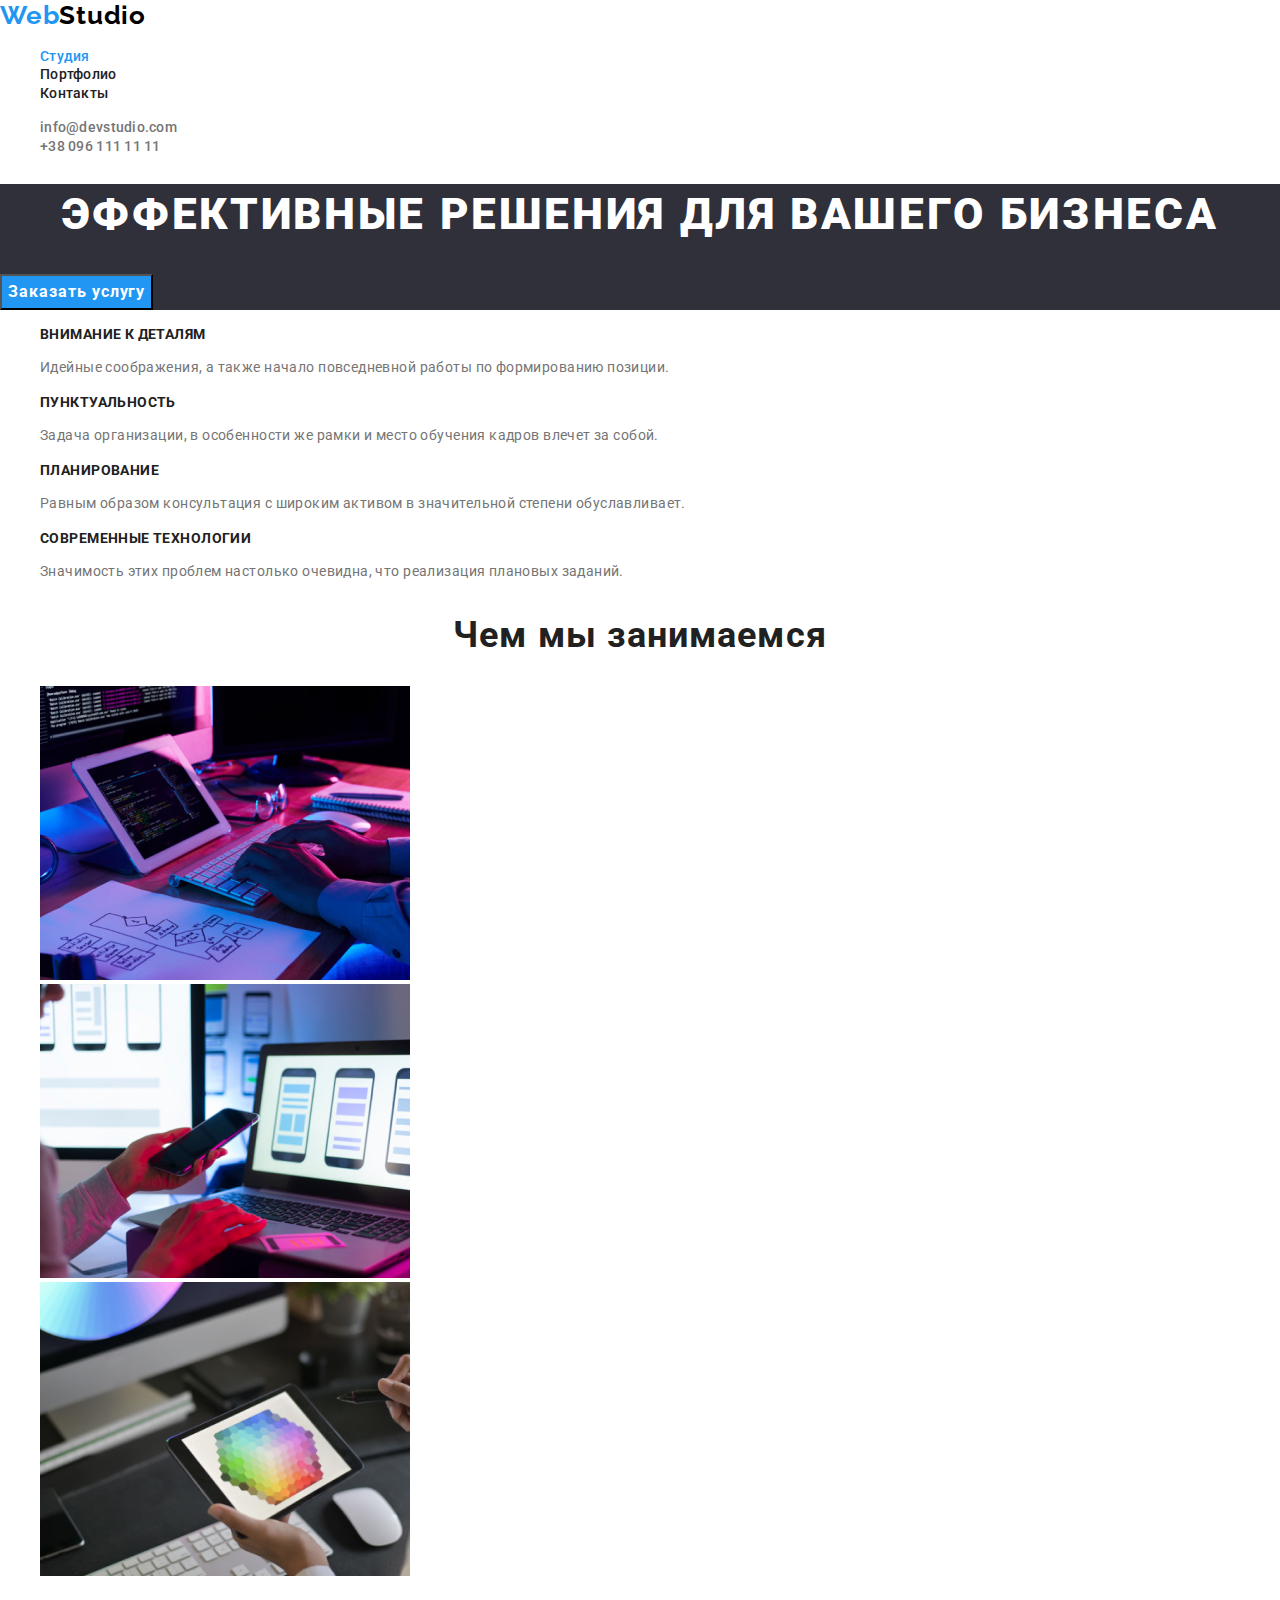
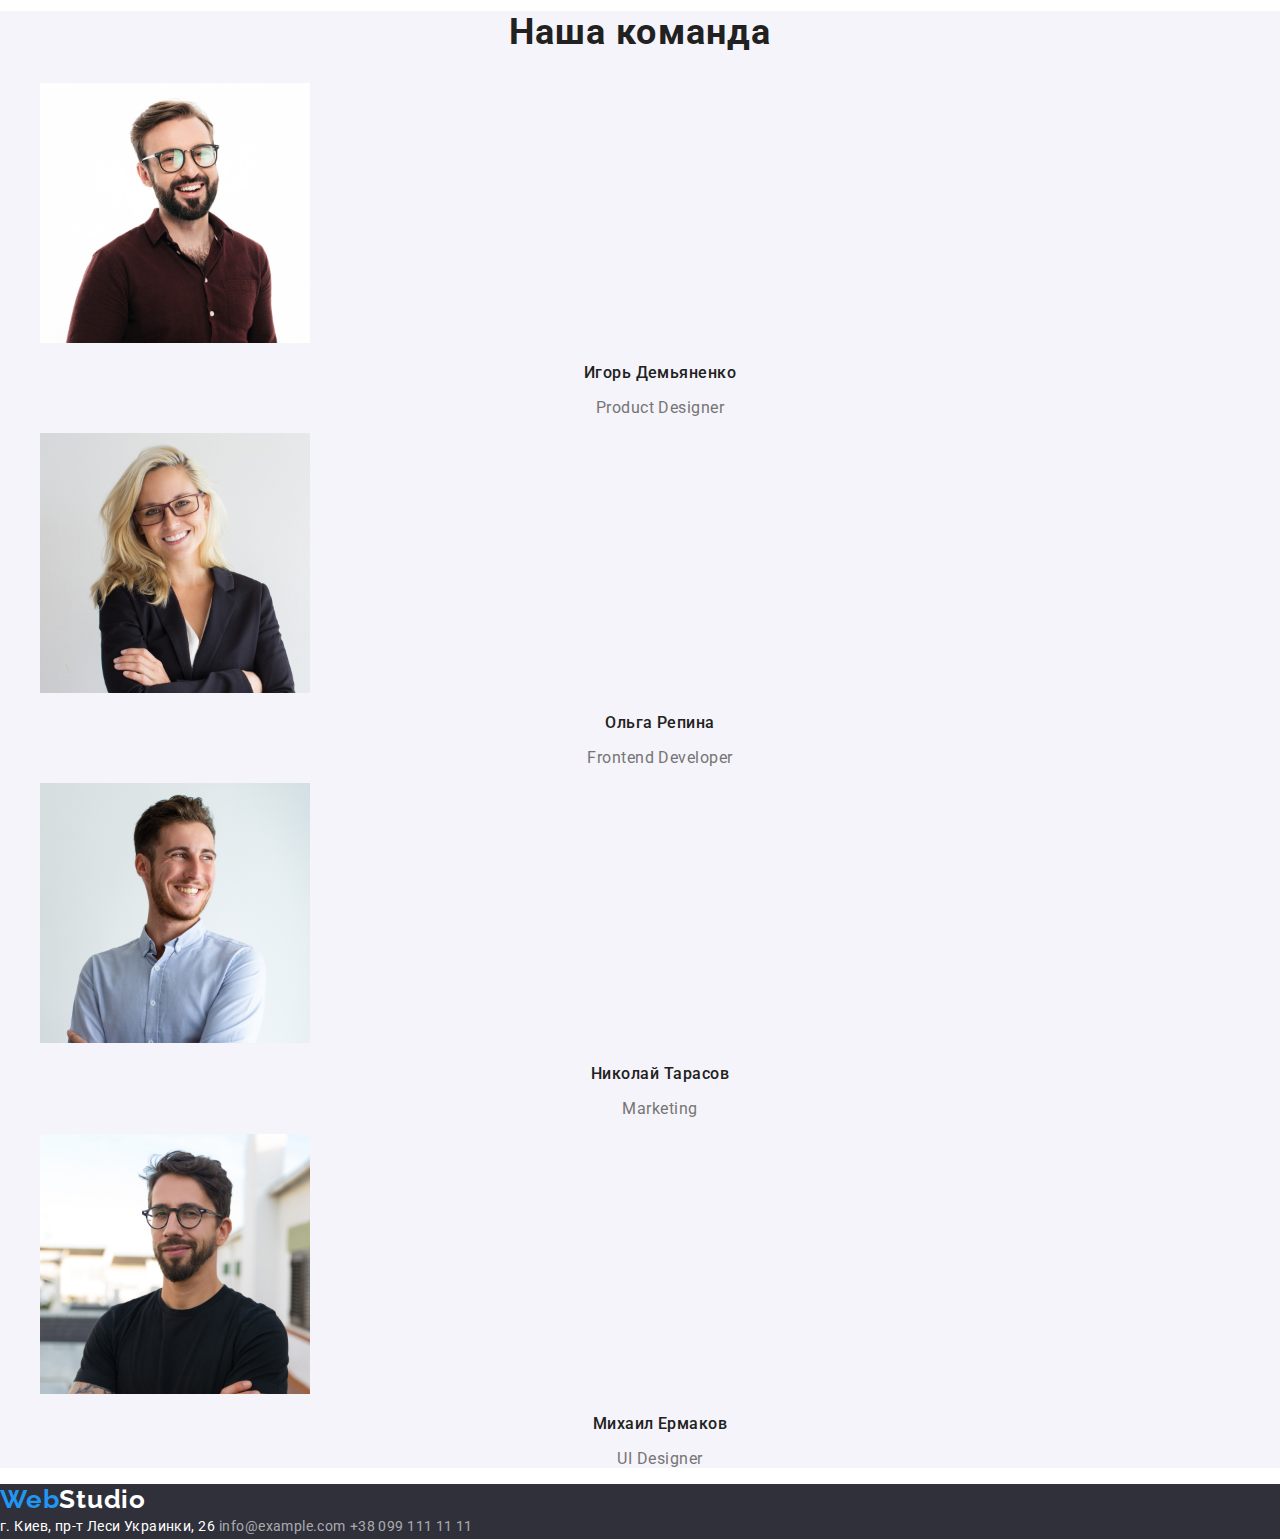
==== index.html @ 24c0840d "hw2 files copied" ====
<!DOCTYPE html>
<html lang="ru">
  <head>
    <meta charset="UTF-8" />
    <meta name="viewport" content="width=device-width, initial-scale=1.0" />
    <title lang="en">WebStudio</title>
    <link
      rel="stylesheet"
      href="https://cdnjs.cloudflare.com/ajax/libs/modern-normalize/1.0.0/modern-normalize.css"
    />
    <link
      href="https://fonts.googleapis.com/css2?family=Raleway:wght@700&family=Roboto:wght@400;500;700;900&display=swap"
      rel="stylesheet"
    />
    <link rel="stylesheet" href="./CSS/style.css" />
  </head>
  <body>
    <!-- HEADER -->
    <header class="header">
      <nav class="navigation">
        <a class="logo link" href="./index.html" aria-label="логотип вебстудии"
          ><span class="logo-color">Web</span>Studio
        </a>
        <ul class="navigation-list list">
          <li class="navigation-list-item">
            <a class="navigation-list-link link current" href="">Студия</a>
          </li>
          <li class="navigation-list-item">
            <a class="navigation-list-link link" href="./portfolio.html"
              >Портфолио</a
            >
          </li>
          <li class="navigation-list-item">
            <a class="navigation-list-link link" href="">Контакты</a>
          </li>
        </ul>
      </nav>
      <ul class="address list">
        <li class="addres-item">
          <a class="address-mail link" href="mailto:info@devstudio.com"
            >info@devstudio.com</a
          >
        </li>
        <li class="address-item">
          <a class="address-tel link" href="tel:+380961111111"
            >+38 096 111 11 11</a
          >
        </li>
      </ul>
    </header>

    <main>
      <!-- HERO -->
      <section class="hero">
        <h1 class="hero-title">Эффективные решения для вашего бизнеса</h1>
        <button class="modal-btn" type="button">Заказать услугу</button>
      </section>

      <!-- ADVANTAGES -->
      <section class="advantages">
        <h2 class="advantages-title" hidden>Преимущества вебстудии</h2>
        <ul class="advantages-list list">
          <li class="advantages-item">
            <h3 class="advantages-title">Внимание к деталям</h3>
            <p class="advantages-description">
              Идейные соображения, а также начало повседневной работы по
              формированию позиции.
            </p>
          </li>
          <li class="advantages-item">
            <h3 class="advantages-title">Пунктуальность</h3>
            <p class="advantages-description">
              Задача организации, в особенности же рамки и место обучения кадров
              влечет за собой.
            </p>
          </li>
          <li class="advantages-item">
            <h3 class="advantages-title">Планирование</h3>
            <p class="advantages-description">
              Равным образом консультация с широким активом в значительной
              степени обуславливает.
            </p>
          </li>
          <li class="advantages-item">
            <h3 class="advantages-title">Современные технологии</h3>
            <p class="advantages-description">
              Значимость этих проблем настолько очевидна, что реализация
              плановых заданий.
            </p>
          </li>
        </ul>
      </section>

      <!-- ABOUT US -->
      <section class="about">
        <h2 class="title">Чем мы занимаемся</h2>
        <ul class="about-list list">
          <li class="about-item">
            <img
              src="./images/about-us/about-us-1.jpg"
              alt="работник кодит за рабочим столом"
              width="370"
              height="294"
            />
          </li>
          <li class="about-item">
            <img
              src="./images/about-us/about-us-2.jpg"
              alt="работник занимается телефонной адаптацией на ноутбуке"
              width="370"
            />
          </li>
          <li class="about-item">
            <img
              src="./images/about-us/about-us-3.jpg"
              alt="работник выбирает цвет из палитры цветов на планшете"
              width="370"
              height="294"
            />
          </li>
        </ul>
      </section>

      <!-- OUR TEAM -->
      <section class="team">
        <h2 class="title">Наша команда</h2>
        <ul class="team-list list">
          <li class="team-item">
            <img
              src="./images/our-team/our-team-1.jpg"
              alt="молодой темноволосый мужчина с бородой, в очках, в темно-бардовой рубашке улыбается"
              width="270"
              height="260"
            />
            <h3 class="team-title">Игорь Демьяненко</h3>
            <p class="team-description" lang="en">Product Designer</p>
          </li>
          <li class="team-item">
            <img
              src="./images/our-team/our-team-2.jpg"
              alt="молодая светловолосая женщина в очках, в черном жакете улыбается"
              width="270"
              height="260"
            />
            <h3 class="team-title">Ольга Репина</h3>
            <p class="team-description" lang="en">Frontend Developer</p>
          </li>
          <li class="team-item">
            <img
              src="./images/our-team/our-team-3.jpg"
              alt="молодой темноволосый мужчина в светло-голубой рубашке улыбается"
              width="270"
              height="260"
            />
            <h3 class="team-title">Николай Тарасов</h3>
            <p class="team-description" lang="en">Marketing</p>
          </li>
          <li class="team-item">
            <img
              src="./images/our-team/our-team-4.jpg"
              alt="молодой темноволосый мужчина с бородой, в очках, в черном свитере улыбается"
              width="270"
              height="260"
            />
            <h3 class="team-title">Михаил Ермаков</h3>
            <p class="team-description" lang="en">UI Designer</p>
          </li>
        </ul>
      </section>
    </main>

    <!-- FOOTER -->
    <footer class="footer">
      <a class="logo link" href="./index.html" aria-label="логотип вебстудии"
        ><span class="logo-color">Web</span
        ><span class="logo-dark-theme">Studio</span></a
      >
      <address class="footer-address">
        <a
          class="footer-address-link link"
          href="https://goo.gl/maps/FvYc5XgNe3QYnKse6"
          target="_blank"
          >г. Киев, пр-т Леси Украинки, 26</a
        >
        <a class="footer-mail link" href="mailto:info@example.com"
          >info@example.com</a
        >
        <a class="footer-tel link" href="tel:+380991111111"
          >+38 099 111 11 11</a
        >
      </address>
    </footer>
  </body>
</html>
---- CSS/style.css ----
:root {
  --main-color: #757575;
  --accent-color: #2196f3;
  --secondary-color: #212121;
  --color-dark-theme: #ffffff;
  --main-font: "Roboto", sans-serif;
  --secondary-font: "Raleway", sans-serif;
  --background-color: #2f303a;
  --logo-color: #000000;
  --footer-color: rgba(255, 255, 255, 0.6);
  --team-background-color: #f5f4fa;
}

body {
  font-family: var(--main-font);
}

.list {
  list-style: none;
}

.link {
  text-decoration: none;
}

.address {
  font-style: normal;
}
/* index.html */

/* HEADER */
.logo {
  font-family: var(--secondary-font);
  font-weight: 700;
  font-size: 26px;
  line-height: 1.192;
  letter-spacing: 0.03em;
  color: var(--logo-color);
}

.logo-color {
  color: var(--accent-color);
}

.navigation-list-link {
  font-weight: 500;
  font-size: 14px;
  line-height: 1.143;
  letter-spacing: 0.02em;
  color: var(--secondary-color);
}

.navigation-list .current {
  color: var(--accent-color);
}

.address-mail,
.address-tel {
  font-weight: 500;
  font-size: 14px;
  line-height: 1.143;
  letter-spacing: 0.02em;
  color: var(--main-color);
}

.navigation-list-link:hover,
.navigation-list-link:focus {
  color: var(--accent-color);
}
.address-mail:hover,
.address-mail:focus {
  color: var(--accent-color);
}
.address-tel:hover,
.address-tel:focus {
  color: var(--accent-color);
}

/* HERO */
.hero {
  background: var(--background-color);
}

.hero-title {
  font-weight: 900;
  font-size: 44px;
  line-height: 1.364;
  text-align: center;
  letter-spacing: 0.06em;
  text-transform: uppercase;
  color: var(--color-dark-theme);
}

.modal-btn {
  font-style: normal;
  font-family: var(--main-font);
  font-weight: 700;
  font-size: 16px;
  line-height: 1.875;
  display: flex;
  align-items: center;
  text-align: center;
  letter-spacing: 0.06em;
  color: var(--color-dark-theme);
  background: var(--accent-color);
}

/* ADVANTAGES */
.advantages-title {
  font-weight: 700;
  font-size: 14px;
  line-height: 1.143;
  letter-spacing: 0.03em;
  text-transform: uppercase;
  color: var(--secondary-color);
}

.advantages-description {
  font-weight: 400;
  font-size: 14px;
  line-height: 1.714;
  letter-spacing: 0.03em;
  color: var(--main-color);
}

/* ABOUT US */

.title {
  font-weight: 700;
  font-size: 36px;
  line-height: 1.167;
  text-align: center;
  letter-spacing: 0.03em;
  color: var(--secondary-color);
}

/* OUR TEAM */
.team {
  background: var(--team-background-color);
}
.team-title {
  font-weight: 500;
  font-size: 16px;
  line-height: 1.188;
  text-align: center;
  letter-spacing: 0.03em;
  color: var(--secondary-color);
}

.team-description {
  font-weight: 400;
  font-size: 16px;
  line-height: 1.188;
  text-align: center;
  letter-spacing: 0.03em;
  color: var(--main-color);
}

/* FOOTER */
.footer {
  background: var(--background-color);
}

.logo-dark-theme {
  color: var(--color-dark-theme);
}

.footer-address-link {
  font-style: normal;
  font-weight: 400;
  font-size: 14px;
  line-height: 1.714;
  letter-spacing: 0.03em;
  color: var(--color-dark-theme);
}

.footer-mail,
.footer-tel {
  font-style: normal;
  font-weight: 400;
  font-size: 14px;
  line-height: 1.714;
  letter-spacing: 0.03em;
  color: var(--footer-color);
}

.footer-address-link:hover,
.footer-address-link:focus,
.footer-mail:hover,
.footer-mail:focus,
.footer-tel:hover,
.footer-tel:focus {
  color: var(--accent-color);
}
/* portfolio.html */

/* GALERY */
.galery-button {
  font-style: normal;
  font-weight: 500;
  font-size: 16px;
  line-height: 1.625;
  text-align: center;
  letter-spacing: 0.03em;
  color: var(--secondary-color);
}

.galery-button:hover,
.galery-button:focus {
  color: var(--color-dark-theme);
  background: var(--accent-color);
}

.picture-title {
  font-weight: 700;
  font-size: 18px;
  line-height: 2;
  letter-spacing: 0.06em;
  color: var(--secondary-color);
}

.picture-description {
  font-weight: 400;
  font-size: 16px;
  line-height: 1.875;
  letter-spacing: 0.03em;
  color: var(--main-color);
}
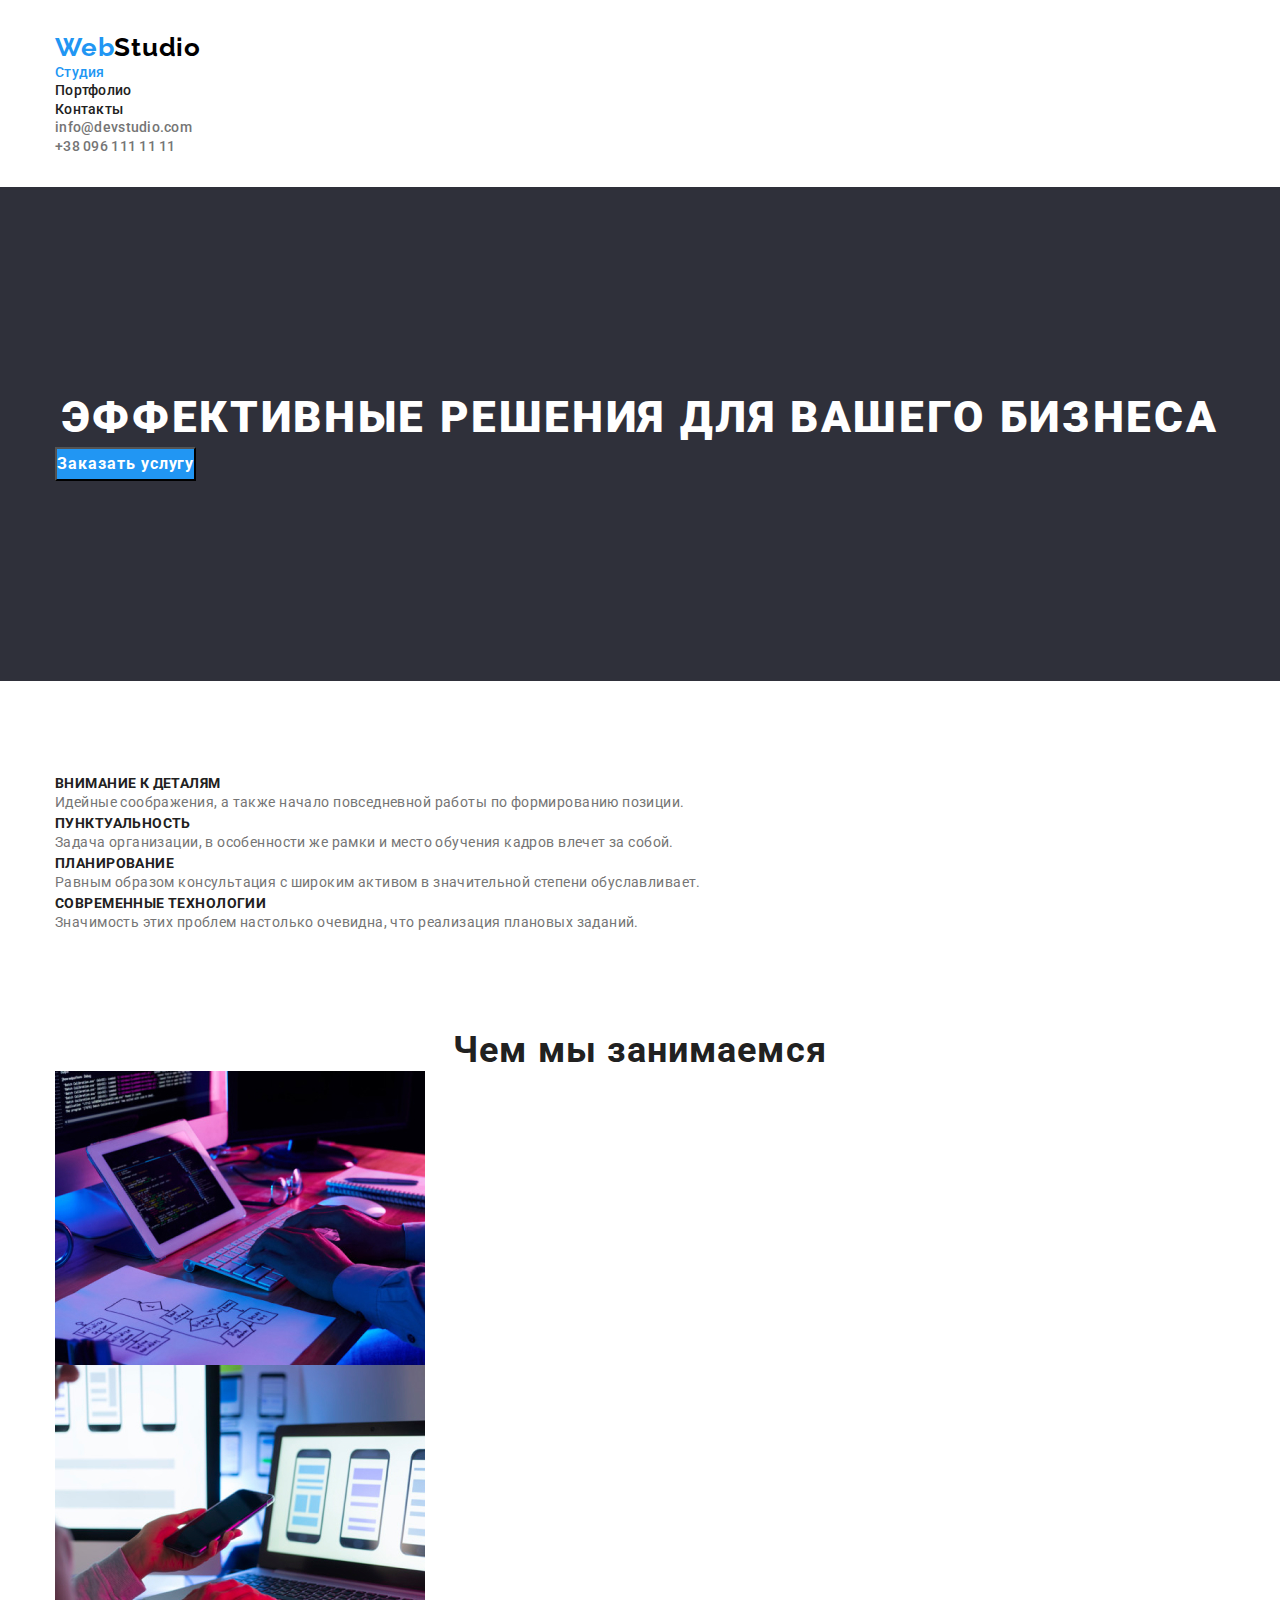
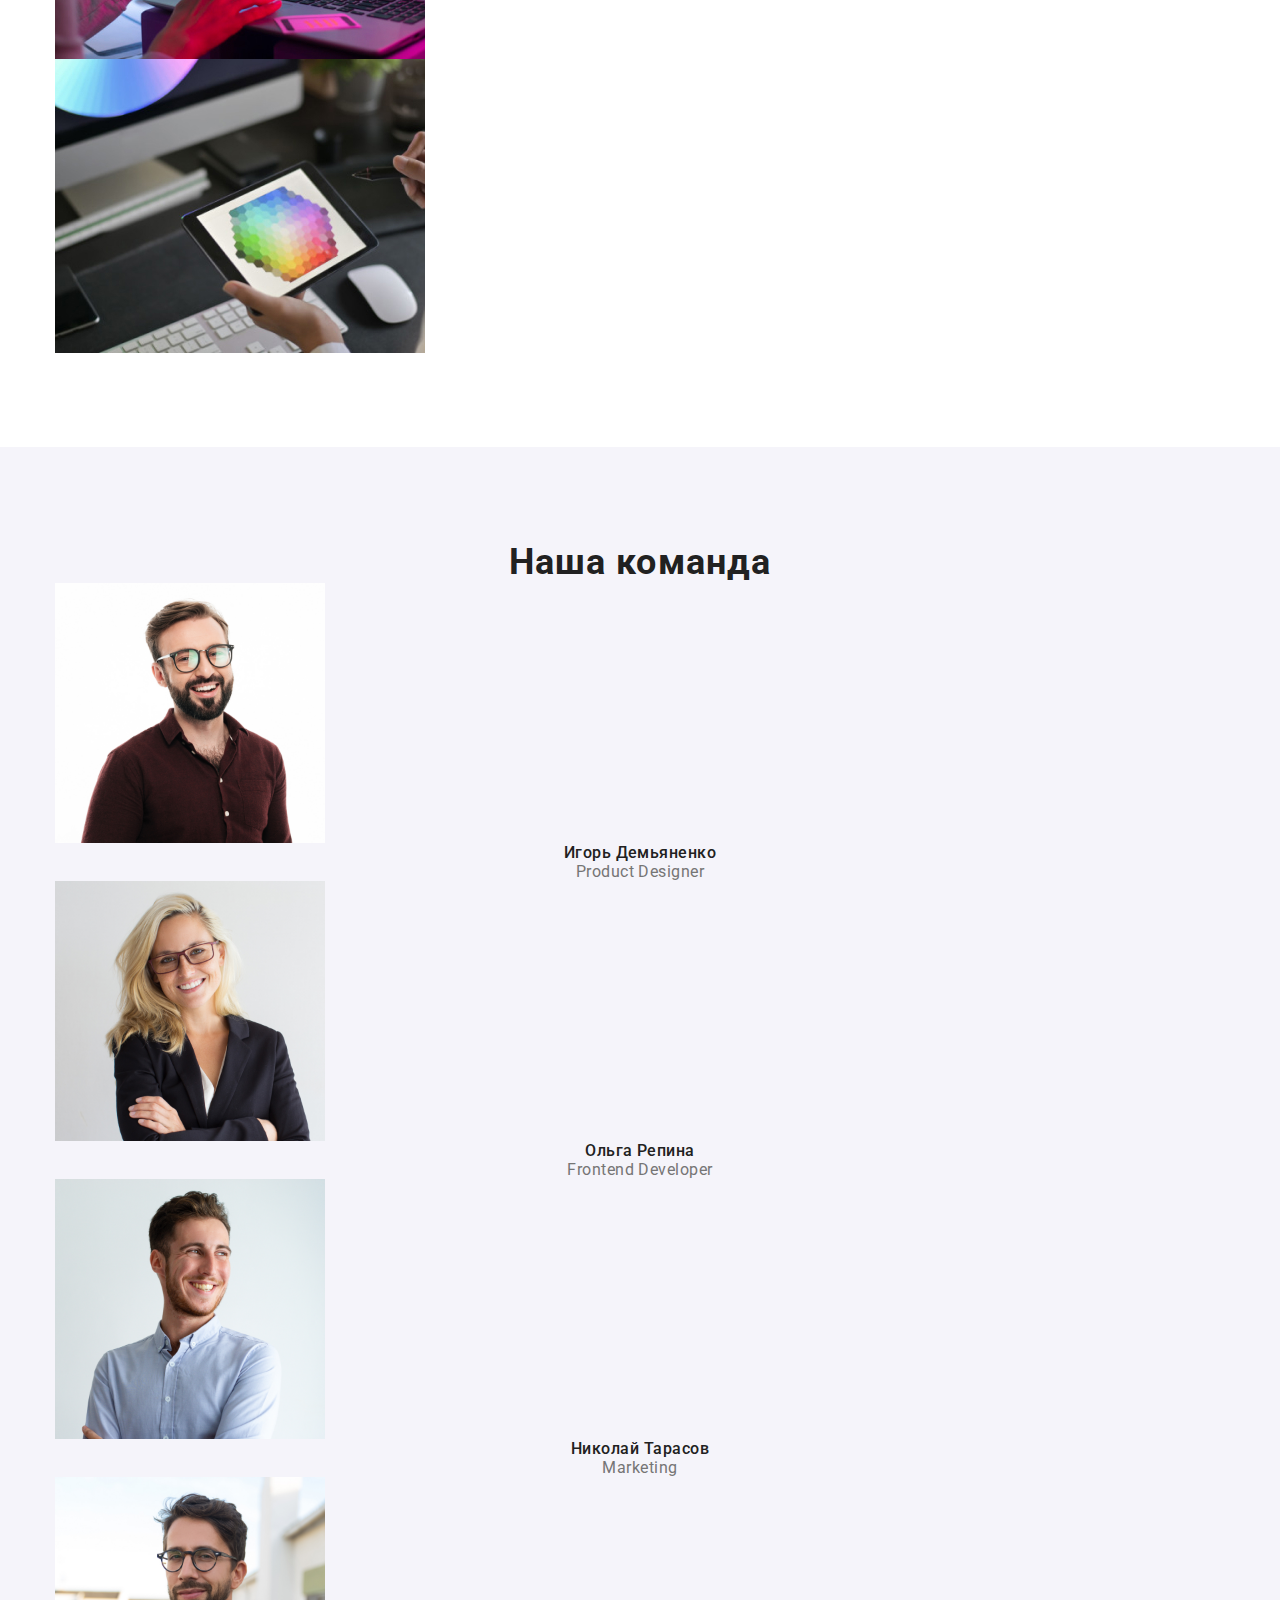
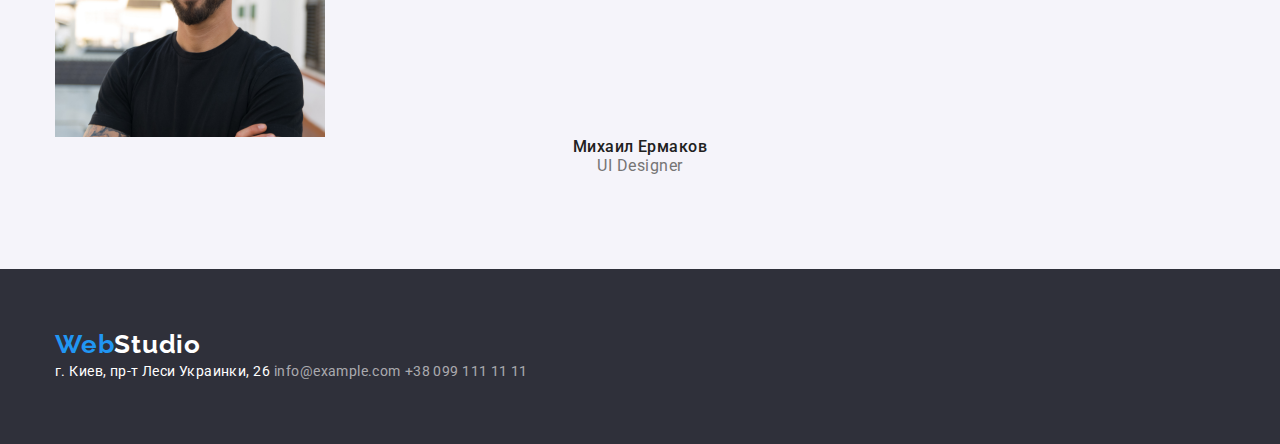
==== commit f57d6304: "Containers inserted" ====
--- a/index.html
+++ b/index.html
@@ -17,178 +17,193 @@
   <body>
     <!-- HEADER -->
     <header class="header">
-      <nav class="navigation">
-        <a class="logo link" href="./index.html" aria-label="логотип вебстудии"
-          ><span class="logo-color">Web</span>Studio
-        </a>
-        <ul class="navigation-list list">
-          <li class="navigation-list-item">
-            <a class="navigation-list-link link current" href="">Студия</a>
-          </li>
-          <li class="navigation-list-item">
-            <a class="navigation-list-link link" href="./portfolio.html"
-              >Портфолио</a
+      <div class="container">
+        <nav class="navigation">
+          <a
+            class="logo link"
+            href="./index.html"
+            aria-label="логотип вебстудии"
+            ><span class="logo-color">Web</span>Studio
+          </a>
+          <ul class="navigation-list list">
+            <li class="navigation-list-item">
+              <a class="navigation-list-link link current" href="">Студия</a>
+            </li>
+            <li class="navigation-list-item">
+              <a class="navigation-list-link link" href="./portfolio.html"
+                >Портфолио</a
+              >
+            </li>
+            <li class="navigation-list-item">
+              <a class="navigation-list-link link" href="">Контакты</a>
+            </li>
+          </ul>
+        </nav>
+        <ul class="address list">
+          <li class="addres-item">
+            <a class="address-mail link" href="mailto:info@devstudio.com"
+              >info@devstudio.com</a
             >
           </li>
-          <li class="navigation-list-item">
-            <a class="navigation-list-link link" href="">Контакты</a>
+          <li class="address-item">
+            <a class="address-tel link" href="tel:+380961111111"
+              >+38 096 111 11 11</a
+            >
           </li>
         </ul>
-      </nav>
-      <ul class="address list">
-        <li class="addres-item">
-          <a class="address-mail link" href="mailto:info@devstudio.com"
-            >info@devstudio.com</a
-          >
-        </li>
-        <li class="address-item">
-          <a class="address-tel link" href="tel:+380961111111"
-            >+38 096 111 11 11</a
-          >
-        </li>
-      </ul>
+      </div>
     </header>
 
     <main>
       <!-- HERO -->
       <section class="hero">
-        <h1 class="hero-title">Эффективные решения для вашего бизнеса</h1>
-        <button class="modal-btn" type="button">Заказать услугу</button>
+        <div class="container">
+          <h1 class="hero-title">Эффективные решения для вашего бизнеса</h1>
+          <button class="modal-btn" type="button">Заказать услугу</button>
+        </div>
       </section>
 
       <!-- ADVANTAGES -->
       <section class="advantages">
-        <h2 class="advantages-title" hidden>Преимущества вебстудии</h2>
-        <ul class="advantages-list list">
-          <li class="advantages-item">
-            <h3 class="advantages-title">Внимание к деталям</h3>
-            <p class="advantages-description">
-              Идейные соображения, а также начало повседневной работы по
-              формированию позиции.
-            </p>
-          </li>
-          <li class="advantages-item">
-            <h3 class="advantages-title">Пунктуальность</h3>
-            <p class="advantages-description">
-              Задача организации, в особенности же рамки и место обучения кадров
-              влечет за собой.
-            </p>
-          </li>
-          <li class="advantages-item">
-            <h3 class="advantages-title">Планирование</h3>
-            <p class="advantages-description">
-              Равным образом консультация с широким активом в значительной
-              степени обуславливает.
-            </p>
-          </li>
-          <li class="advantages-item">
-            <h3 class="advantages-title">Современные технологии</h3>
-            <p class="advantages-description">
-              Значимость этих проблем настолько очевидна, что реализация
-              плановых заданий.
-            </p>
-          </li>
-        </ul>
+        <div class="container">
+          <h2 class="advantages-title" hidden>Преимущества вебстудии</h2>
+          <ul class="advantages-list list">
+            <li class="advantages-item">
+              <h3 class="advantages-title">Внимание к деталям</h3>
+              <p class="advantages-description">
+                Идейные соображения, а также начало повседневной работы по
+                формированию позиции.
+              </p>
+            </li>
+            <li class="advantages-item">
+              <h3 class="advantages-title">Пунктуальность</h3>
+              <p class="advantages-description">
+                Задача организации, в особенности же рамки и место обучения
+                кадров влечет за собой.
+              </p>
+            </li>
+            <li class="advantages-item">
+              <h3 class="advantages-title">Планирование</h3>
+              <p class="advantages-description">
+                Равным образом консультация с широким активом в значительной
+                степени обуславливает.
+              </p>
+            </li>
+            <li class="advantages-item">
+              <h3 class="advantages-title">Современные технологии</h3>
+              <p class="advantages-description">
+                Значимость этих проблем настолько очевидна, что реализация
+                плановых заданий.
+              </p>
+            </li>
+          </ul>
+        </div>
       </section>
 
       <!-- ABOUT US -->
       <section class="about">
-        <h2 class="title">Чем мы занимаемся</h2>
-        <ul class="about-list list">
-          <li class="about-item">
-            <img
-              src="./images/about-us/about-us-1.jpg"
-              alt="работник кодит за рабочим столом"
-              width="370"
-              height="294"
-            />
-          </li>
-          <li class="about-item">
-            <img
-              src="./images/about-us/about-us-2.jpg"
-              alt="работник занимается телефонной адаптацией на ноутбуке"
-              width="370"
-            />
-          </li>
-          <li class="about-item">
-            <img
-              src="./images/about-us/about-us-3.jpg"
-              alt="работник выбирает цвет из палитры цветов на планшете"
-              width="370"
-              height="294"
-            />
-          </li>
-        </ul>
+        <div class="container">
+          <h2 class="title">Чем мы занимаемся</h2>
+          <ul class="about-list list">
+            <li class="about-item">
+              <img
+                src="./images/about-us/about-us-1.jpg"
+                alt="работник кодит за рабочим столом"
+                width="370"
+                height="294"
+              />
+            </li>
+            <li class="about-item">
+              <img
+                src="./images/about-us/about-us-2.jpg"
+                alt="работник занимается телефонной адаптацией на ноутбуке"
+                width="370"
+              />
+            </li>
+            <li class="about-item">
+              <img
+                src="./images/about-us/about-us-3.jpg"
+                alt="работник выбирает цвет из палитры цветов на планшете"
+                width="370"
+                height="294"
+              />
+            </li>
+          </ul>
+        </div>
       </section>
 
       <!-- OUR TEAM -->
       <section class="team">
-        <h2 class="title">Наша команда</h2>
-        <ul class="team-list list">
-          <li class="team-item">
-            <img
-              src="./images/our-team/our-team-1.jpg"
-              alt="молодой темноволосый мужчина с бородой, в очках, в темно-бардовой рубашке улыбается"
-              width="270"
-              height="260"
-            />
-            <h3 class="team-title">Игорь Демьяненко</h3>
-            <p class="team-description" lang="en">Product Designer</p>
-          </li>
-          <li class="team-item">
-            <img
-              src="./images/our-team/our-team-2.jpg"
-              alt="молодая светловолосая женщина в очках, в черном жакете улыбается"
-              width="270"
-              height="260"
-            />
-            <h3 class="team-title">Ольга Репина</h3>
-            <p class="team-description" lang="en">Frontend Developer</p>
-          </li>
-          <li class="team-item">
-            <img
-              src="./images/our-team/our-team-3.jpg"
-              alt="молодой темноволосый мужчина в светло-голубой рубашке улыбается"
-              width="270"
-              height="260"
-            />
-            <h3 class="team-title">Николай Тарасов</h3>
-            <p class="team-description" lang="en">Marketing</p>
-          </li>
-          <li class="team-item">
-            <img
-              src="./images/our-team/our-team-4.jpg"
-              alt="молодой темноволосый мужчина с бородой, в очках, в черном свитере улыбается"
-              width="270"
-              height="260"
-            />
-            <h3 class="team-title">Михаил Ермаков</h3>
-            <p class="team-description" lang="en">UI Designer</p>
-          </li>
-        </ul>
+        <div class="container">
+          <h2 class="title">Наша команда</h2>
+          <ul class="team-list list">
+            <li class="team-item">
+              <img
+                src="./images/our-team/our-team-1.jpg"
+                alt="молодой темноволосый мужчина с бородой, в очках, в темно-бардовой рубашке улыбается"
+                width="270"
+                height="260"
+              />
+              <h3 class="team-title">Игорь Демьяненко</h3>
+              <p class="team-description" lang="en">Product Designer</p>
+            </li>
+            <li class="team-item">
+              <img
+                src="./images/our-team/our-team-2.jpg"
+                alt="молодая светловолосая женщина в очках, в черном жакете улыбается"
+                width="270"
+                height="260"
+              />
+              <h3 class="team-title">Ольга Репина</h3>
+              <p class="team-description" lang="en">Frontend Developer</p>
+            </li>
+            <li class="team-item">
+              <img
+                src="./images/our-team/our-team-3.jpg"
+                alt="молодой темноволосый мужчина в светло-голубой рубашке улыбается"
+                width="270"
+                height="260"
+              />
+              <h3 class="team-title">Николай Тарасов</h3>
+              <p class="team-description" lang="en">Marketing</p>
+            </li>
+            <li class="team-item">
+              <img
+                src="./images/our-team/our-team-4.jpg"
+                alt="молодой темноволосый мужчина с бородой, в очках, в черном свитере улыбается"
+                width="270"
+                height="260"
+              />
+              <h3 class="team-title">Михаил Ермаков</h3>
+              <p class="team-description" lang="en">UI Designer</p>
+            </li>
+          </ul>
+        </div>
       </section>
     </main>
 
     <!-- FOOTER -->
     <footer class="footer">
-      <a class="logo link" href="./index.html" aria-label="логотип вебстудии"
-        ><span class="logo-color">Web</span
-        ><span class="logo-dark-theme">Studio</span></a
-      >
-      <address class="footer-address">
-        <a
-          class="footer-address-link link"
-          href="https://goo.gl/maps/FvYc5XgNe3QYnKse6"
-          target="_blank"
-          >г. Киев, пр-т Леси Украинки, 26</a
+      <div class="container">
+        <a class="logo link" href="./index.html" aria-label="логотип вебстудии"
+          ><span class="logo-color">Web</span
+          ><span class="logo-dark-theme">Studio</span></a
         >
-        <a class="footer-mail link" href="mailto:info@example.com"
-          >info@example.com</a
-        >
-        <a class="footer-tel link" href="tel:+380991111111"
-          >+38 099 111 11 11</a
-        >
-      </address>
+        <address class="footer-address">
+          <a
+            class="footer-address-link link"
+            href="https://goo.gl/maps/FvYc5XgNe3QYnKse6"
+            target="_blank"
+            >г. Киев, пр-т Леси Украинки, 26</a
+          >
+          <a class="footer-mail link" href="mailto:info@example.com"
+            >info@example.com</a
+          >
+          <a class="footer-tel link" href="tel:+380991111111"
+            >+38 099 111 11 11</a
+          >
+        </address>
+      </div>
     </footer>
   </body>
 </html>
--- a/CSS/style.css
+++ b/CSS/style.css
@@ -1,3 +1,10 @@
+*,
+*::before,
+*::after {
+  margin: 0;
+  padding: 0;
+}
+
 :root {
   --main-color: #757575;
   --accent-color: #2196f3;
@@ -26,9 +33,24 @@
 .address {
   font-style: normal;
 }
+
+.container {
+  width: 1200px;
+  margin: 0 auto;
+  padding: 0 15px;
+}
+
+img {
+  display: block;
+}
 /* index.html */
 
 /* HEADER */
+.header {
+  padding-top: 32px;
+  padding-bottom: 32px;
+}
+
 .logo {
   font-family: var(--secondary-font);
   font-weight: 700;
@@ -79,6 +101,8 @@
 /* HERO */
 .hero {
   background: var(--background-color);
+  padding-top: 200px;
+  padding-bottom: 200px;
 }
 
 .hero-title {
@@ -106,6 +130,10 @@
 }
 
 /* ADVANTAGES */
+.advantages {
+  padding-top: 94px;
+  padding-bottom: 47px;
+}
 .advantages-title {
   font-weight: 700;
   font-size: 14px;
@@ -124,6 +152,11 @@
 }
 
 /* ABOUT US */
+
+.about {
+  padding-top: 47px;
+  padding-bottom: 94px;
+}
 
 .title {
   font-weight: 700;
@@ -137,6 +170,8 @@
 /* OUR TEAM */
 .team {
   background: var(--team-background-color);
+  padding-top: 94px;
+  padding-bottom: 94px;
 }
 .team-title {
   font-weight: 500;
@@ -159,6 +194,8 @@
 /* FOOTER */
 .footer {
   background: var(--background-color);
+  padding-top: 60px;
+  padding-bottom: 60px;
 }
 
 .logo-dark-theme {
@@ -195,6 +232,10 @@
 /* portfolio.html */
 
 /* GALERY */
+
+.galery {
+  padding: 94px 0;
+}
 .galery-button {
   font-style: normal;
   font-weight: 500;
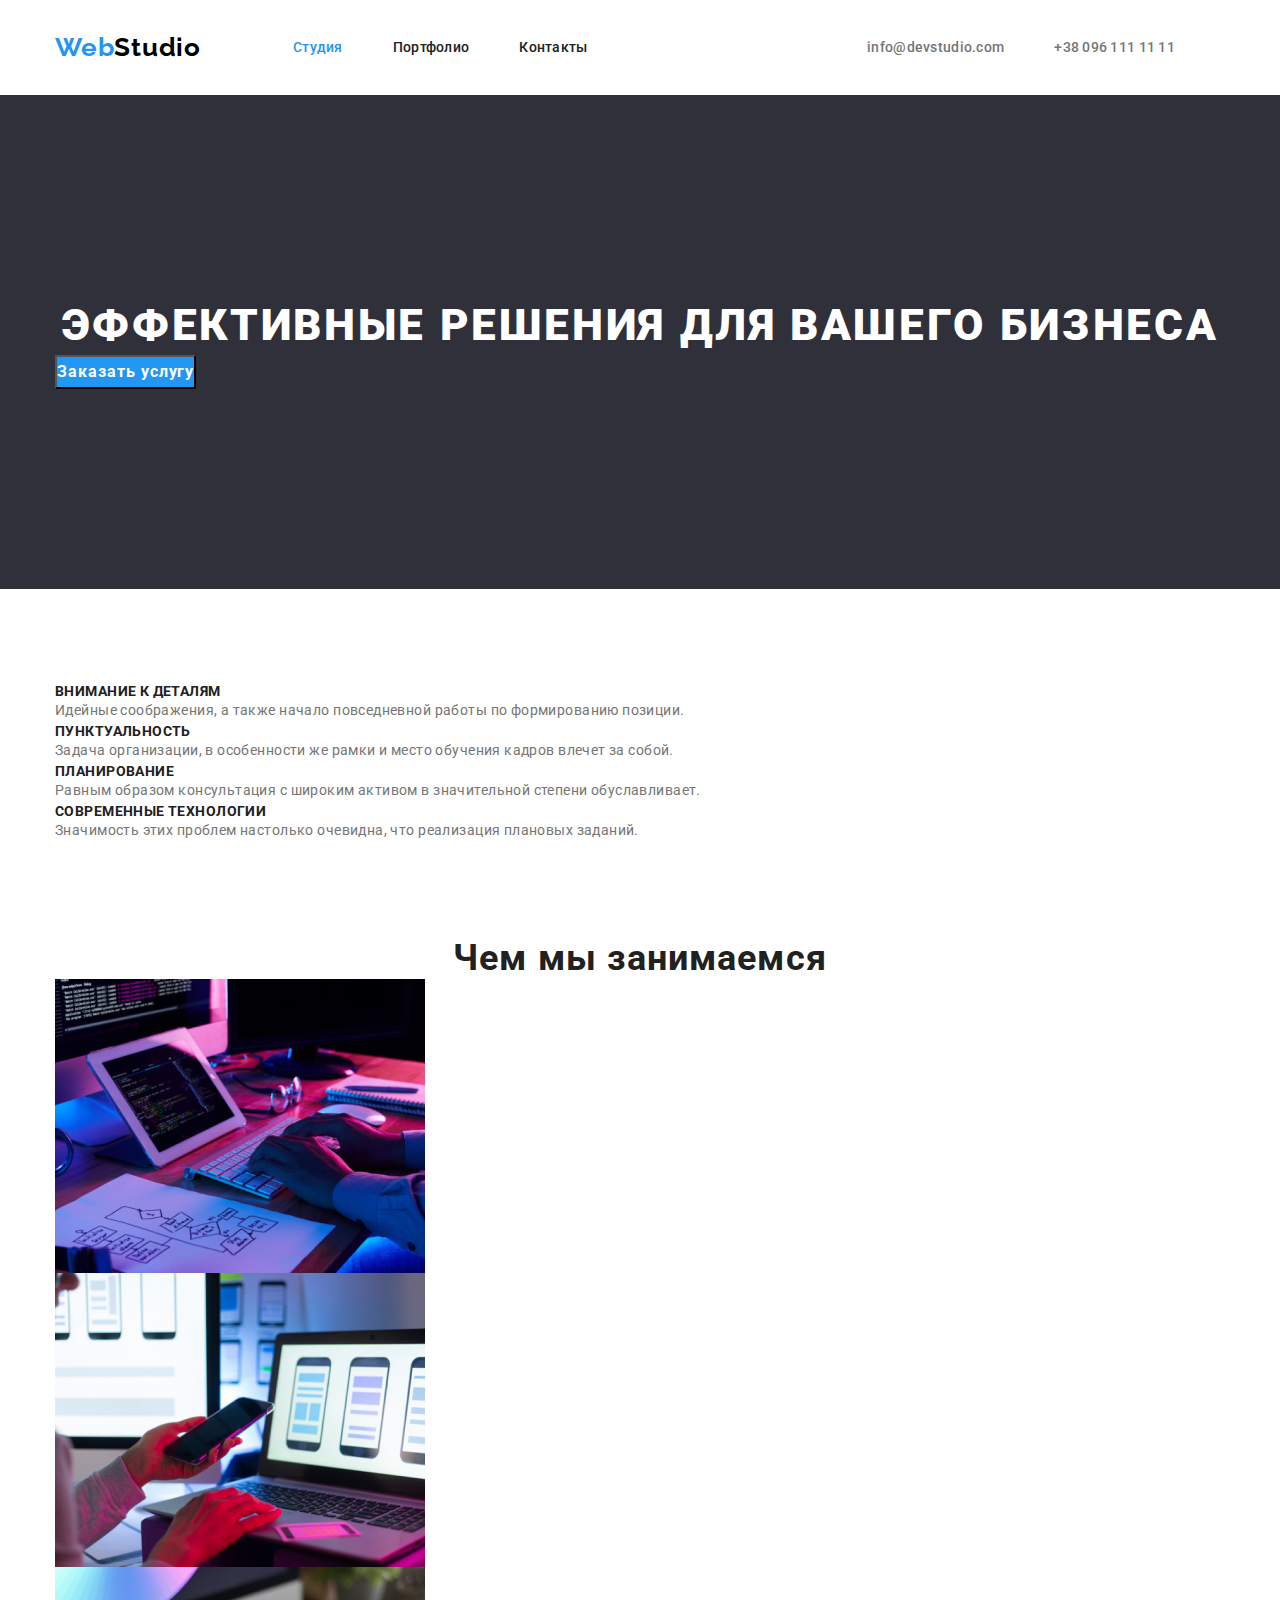
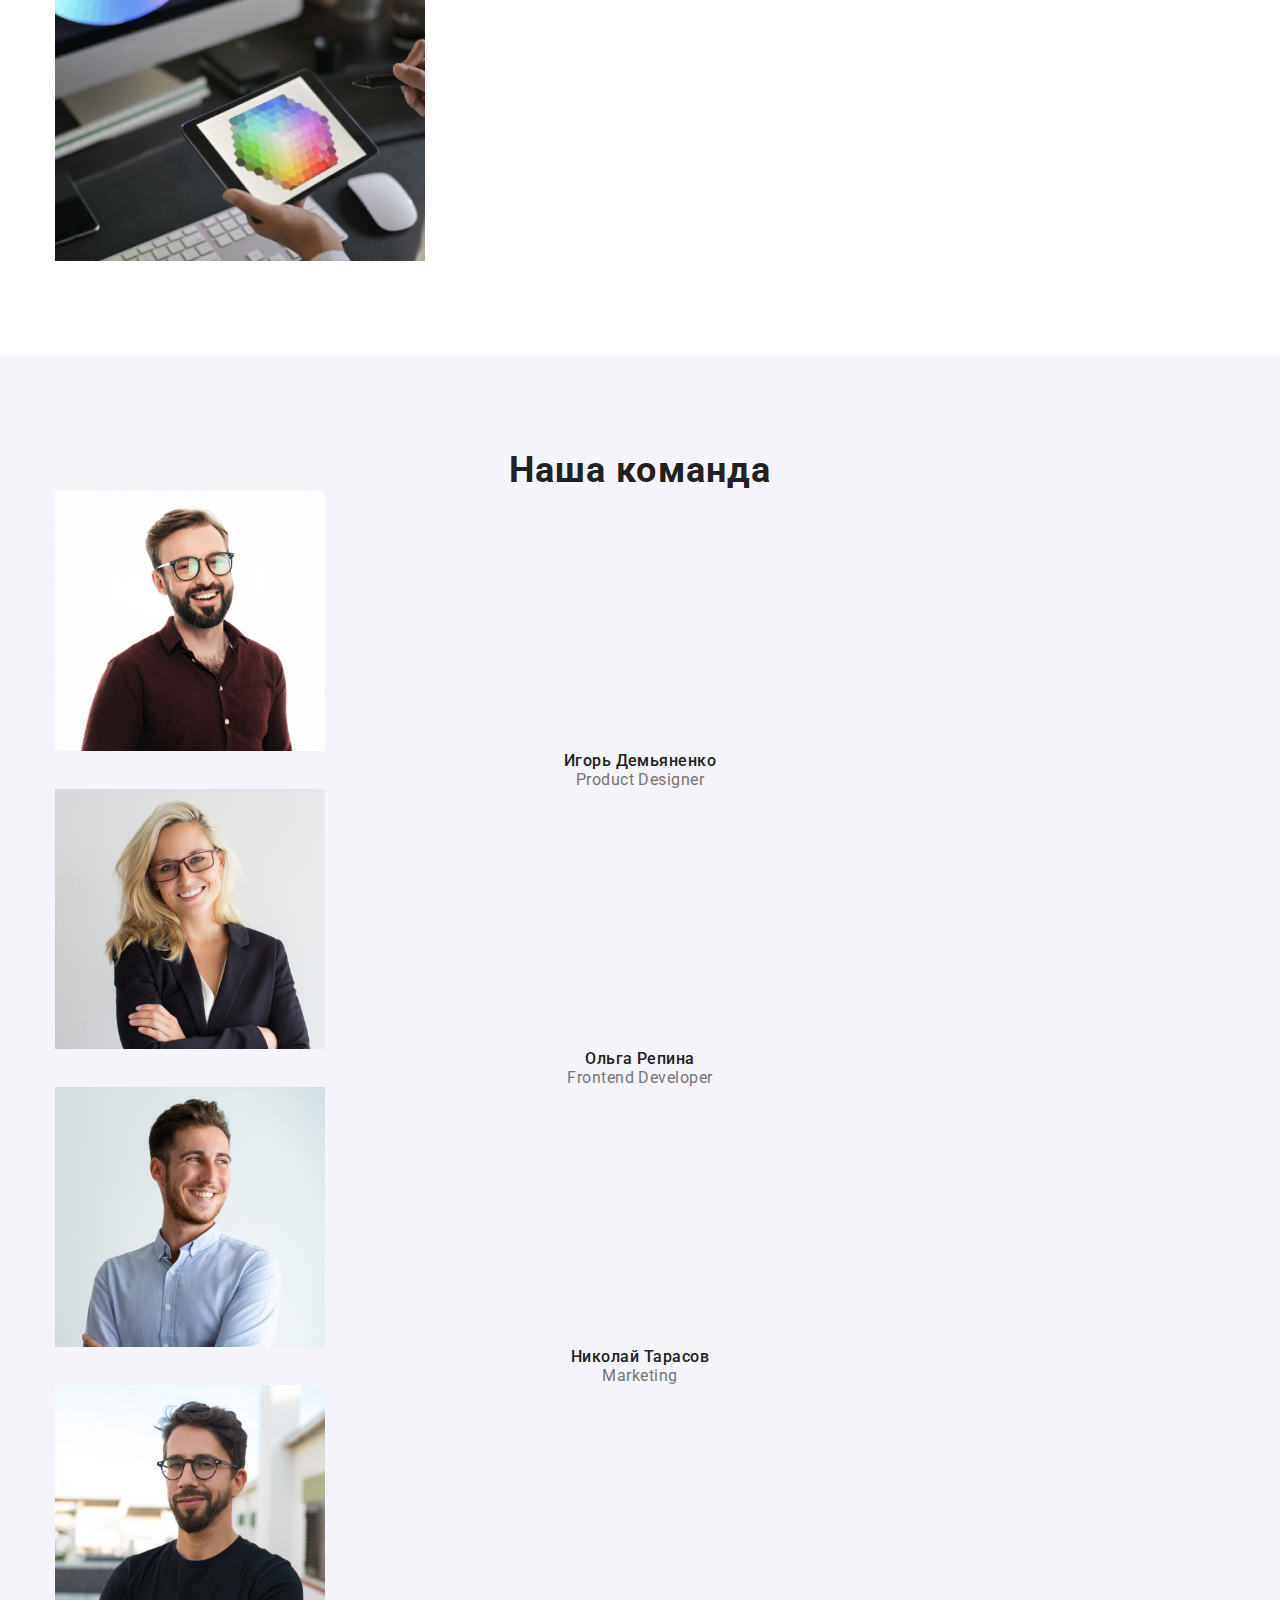
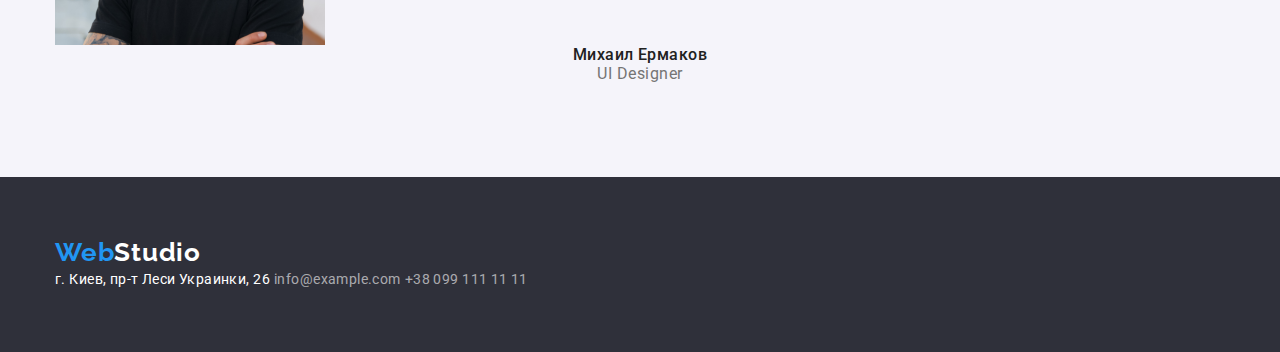
==== commit 35e08b3b: "Header done" ====
--- a/index.html
+++ b/index.html
@@ -40,7 +40,7 @@
           </ul>
         </nav>
         <ul class="address list">
-          <li class="addres-item">
+          <li class="address-item">
             <a class="address-mail link" href="mailto:info@devstudio.com"
               >info@devstudio.com</a
             >
--- a/CSS/style.css
+++ b/CSS/style.css
@@ -51,6 +51,29 @@
   padding-bottom: 32px;
 }
 
+.header .container {
+  display: flex;
+  align-items: center;
+}
+
+.navigation {
+  display: flex;
+  align-items: center;
+}
+
+.navigation-list {
+  display: flex;
+}
+
+.header .address {
+  display: flex;
+  margin-left: auto;
+}
+
+.address-item {
+  margin-right: 50px;
+}
+
 .logo {
   font-family: var(--secondary-font);
   font-weight: 700;
@@ -58,6 +81,7 @@
   line-height: 1.192;
   letter-spacing: 0.03em;
   color: var(--logo-color);
+  margin-right: 92px;
 }
 
 .logo-color {
@@ -74,6 +98,10 @@
 
 .navigation-list .current {
   color: var(--accent-color);
+}
+
+.navigation-list-item:not(:last-child) {
+  margin-right: 50px;
 }
 
 .address-mail,
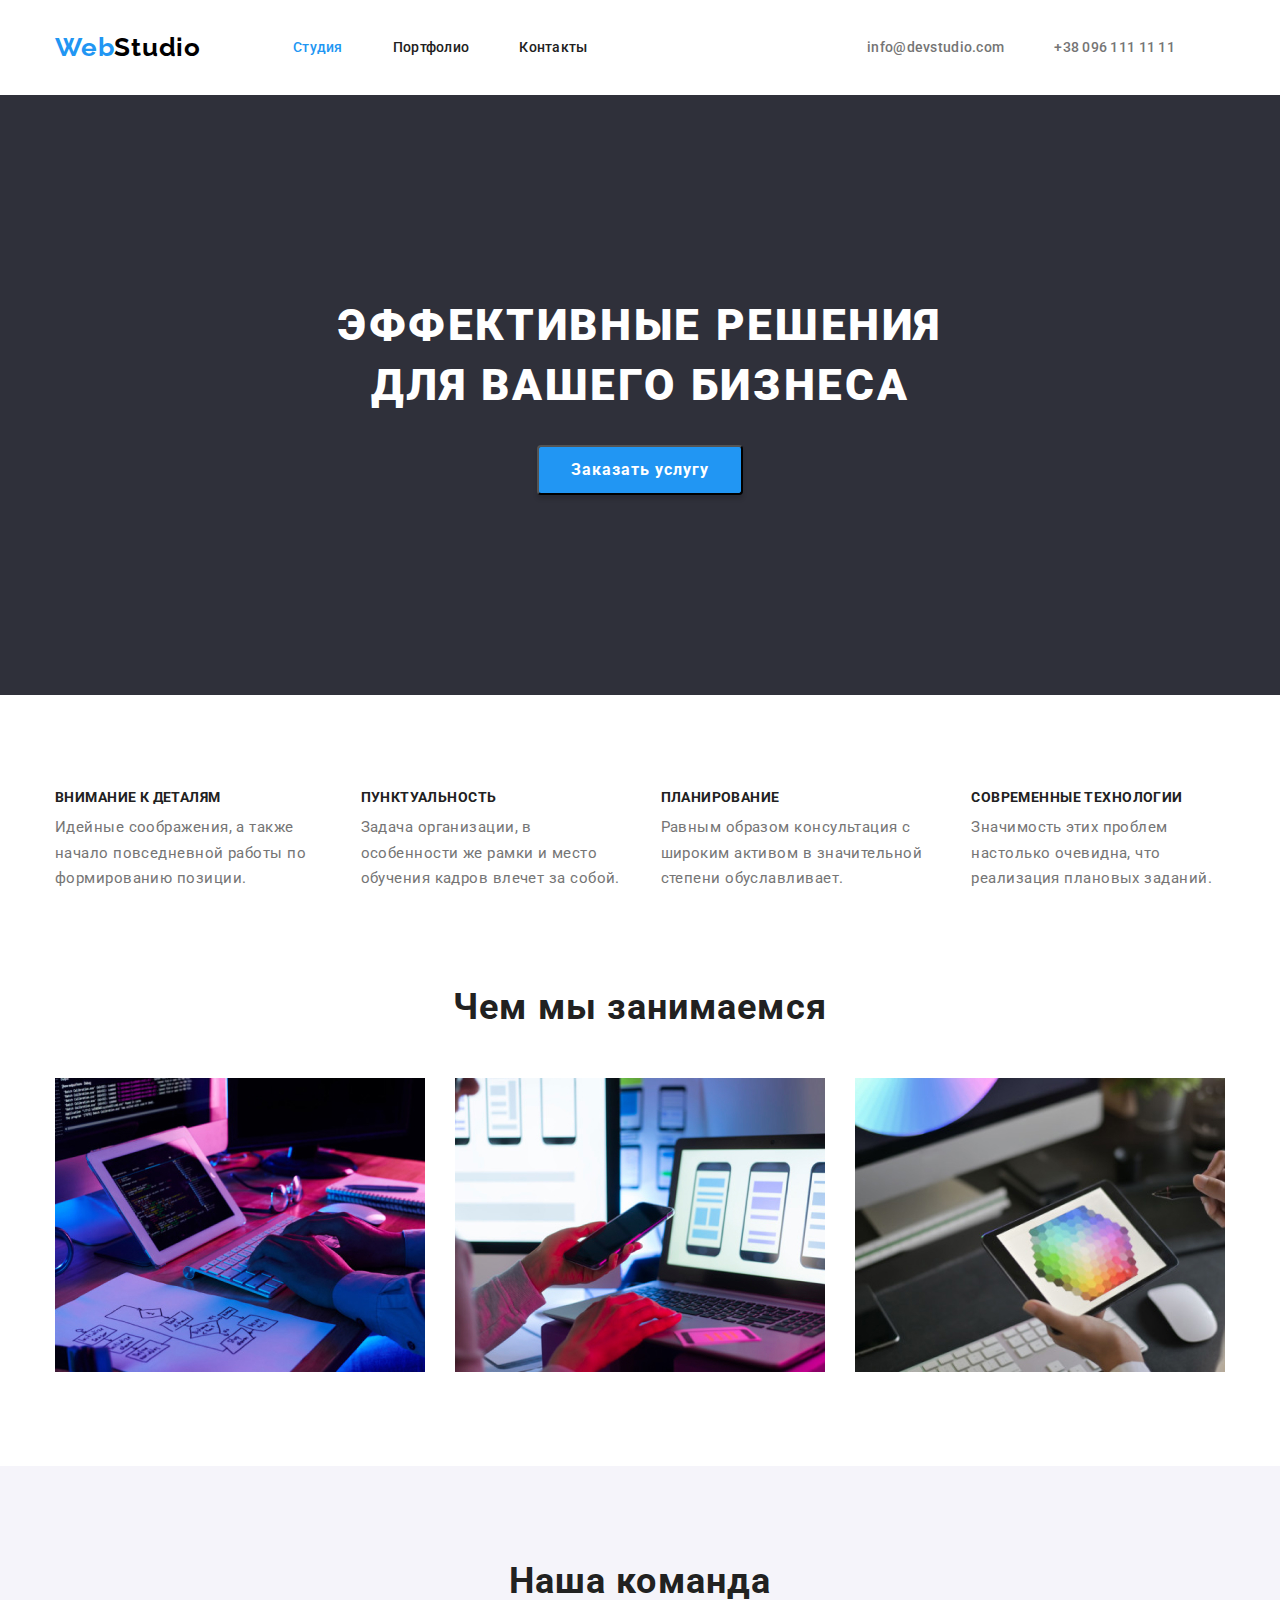
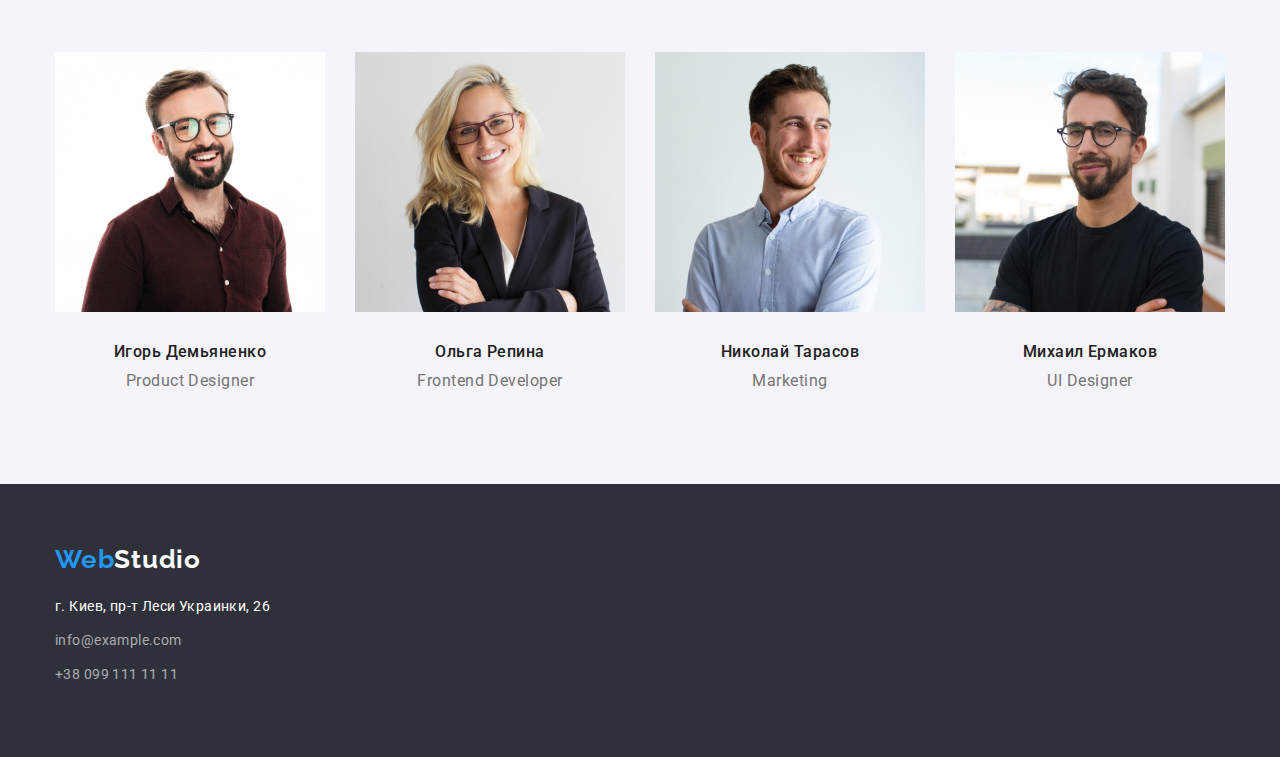
==== commit e4383b0c: "Main page flex added" ====
--- a/index.html
+++ b/index.html
@@ -139,6 +139,7 @@
           <ul class="team-list list">
             <li class="team-item">
               <img
+                class="team-item-img"
                 src="./images/our-team/our-team-1.jpg"
                 alt="молодой темноволосый мужчина с бородой, в очках, в темно-бардовой рубашке улыбается"
                 width="270"
@@ -149,6 +150,7 @@
             </li>
             <li class="team-item">
               <img
+                class="team-item-img"
                 src="./images/our-team/our-team-2.jpg"
                 alt="молодая светловолосая женщина в очках, в черном жакете улыбается"
                 width="270"
@@ -159,6 +161,7 @@
             </li>
             <li class="team-item">
               <img
+                class="team-item-img"
                 src="./images/our-team/our-team-3.jpg"
                 alt="молодой темноволосый мужчина в светло-голубой рубашке улыбается"
                 width="270"
@@ -169,6 +172,7 @@
             </li>
             <li class="team-item">
               <img
+                class="team-item-img"
                 src="./images/our-team/our-team-4.jpg"
                 alt="молодой темноволосый мужчина с бородой, в очках, в черном свитере улыбается"
                 width="270"
--- a/CSS/style.css
+++ b/CSS/style.css
@@ -141,6 +141,11 @@
   letter-spacing: 0.06em;
   text-transform: uppercase;
   color: var(--color-dark-theme);
+  display: block;
+  width: 700px;
+  margin-bottom: 30px;
+  margin-left: auto;
+  margin-right: auto;
 }
 
 .modal-btn {
@@ -155,6 +160,12 @@
   letter-spacing: 0.06em;
   color: var(--color-dark-theme);
   background: var(--accent-color);
+  min-width: 200px;
+  height: 50px;
+  box-shadow: 0px 4px 4px rgba(0, 0, 0, 0.15);
+  border-radius: 4px;
+  padding: 10px 32px;
+  margin: 0 auto;
 }
 
 /* ADVANTAGES */
@@ -162,6 +173,16 @@
   padding-top: 94px;
   padding-bottom: 47px;
 }
+
+.advantages-list {
+  display: flex;
+  align-items: center;
+}
+
+.advantages-item:not(:last-child) {
+  margin-right: 30px;
+}
+
 .advantages-title {
   font-weight: 700;
   font-size: 14px;
@@ -169,11 +190,12 @@
   letter-spacing: 0.03em;
   text-transform: uppercase;
   color: var(--secondary-color);
+  margin-bottom: 10px;
 }
 
 .advantages-description {
   font-weight: 400;
-  font-size: 14px;
+  font-size: 15px;
   line-height: 1.714;
   letter-spacing: 0.03em;
   color: var(--main-color);
@@ -193,6 +215,15 @@
   text-align: center;
   letter-spacing: 0.03em;
   color: var(--secondary-color);
+  margin-bottom: 50px;
+}
+.about-list {
+  display: flex;
+  align-items: center;
+}
+
+.about-item:not(:last-child) {
+  margin-right: 30px;
 }
 
 /* OUR TEAM */
@@ -201,6 +232,23 @@
   padding-top: 94px;
   padding-bottom: 94px;
 }
+.team-list {
+  display: flex;
+  align-items: center;
+}
+
+.team-item:not(:last-child) {
+  margin-right: 30px;
+}
+
+.team-item-img {
+  margin-bottom: 30px;
+}
+
+.team-title {
+  margin-bottom: 10px;
+}
+
 .team-title {
   font-weight: 500;
   font-size: 16px;
@@ -226,8 +274,20 @@
   padding-bottom: 60px;
 }
 
+.footer .logo {
+  display: block;
+  margin-bottom: 20px;
+}
+
 .logo-dark-theme {
   color: var(--color-dark-theme);
+}
+
+.footer-address-link,
+.footer-mail,
+.footer-tel {
+  display: block;
+  margin-bottom: 10px;
 }
 
 .footer-address-link {
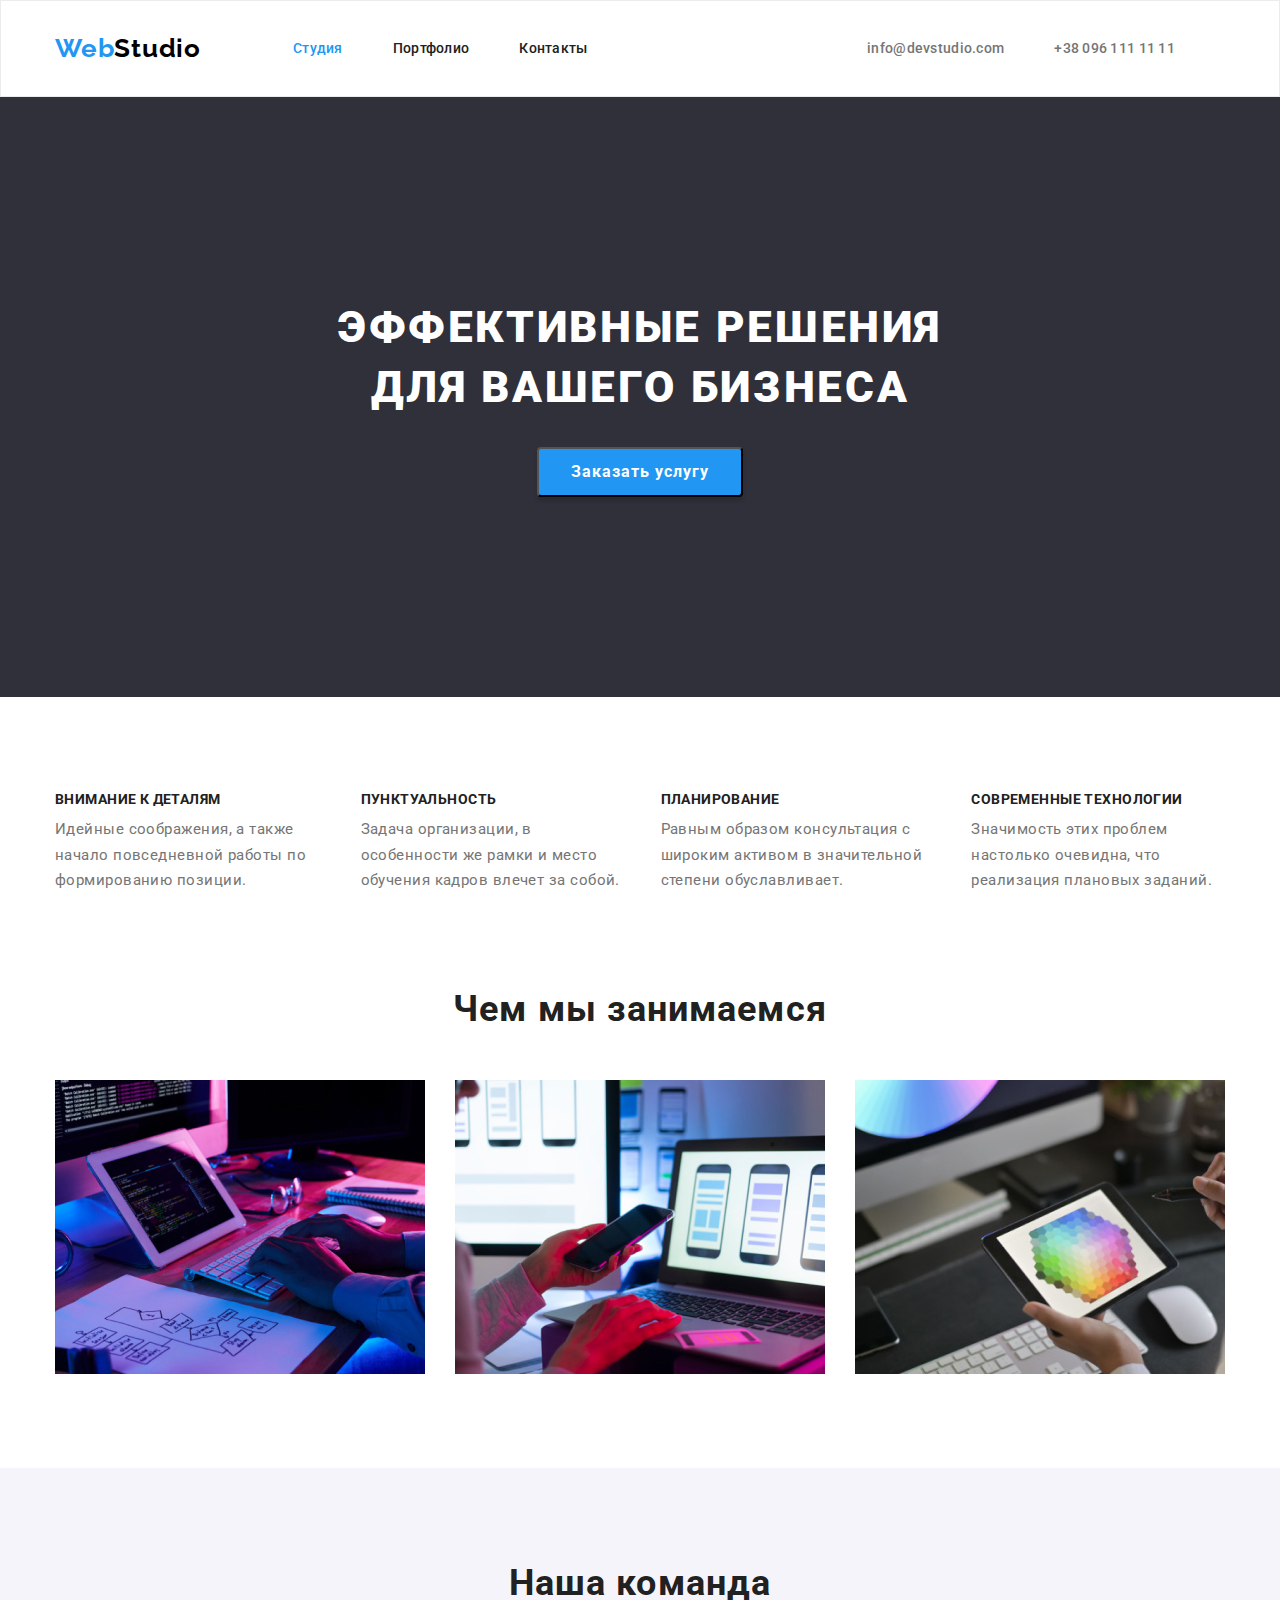
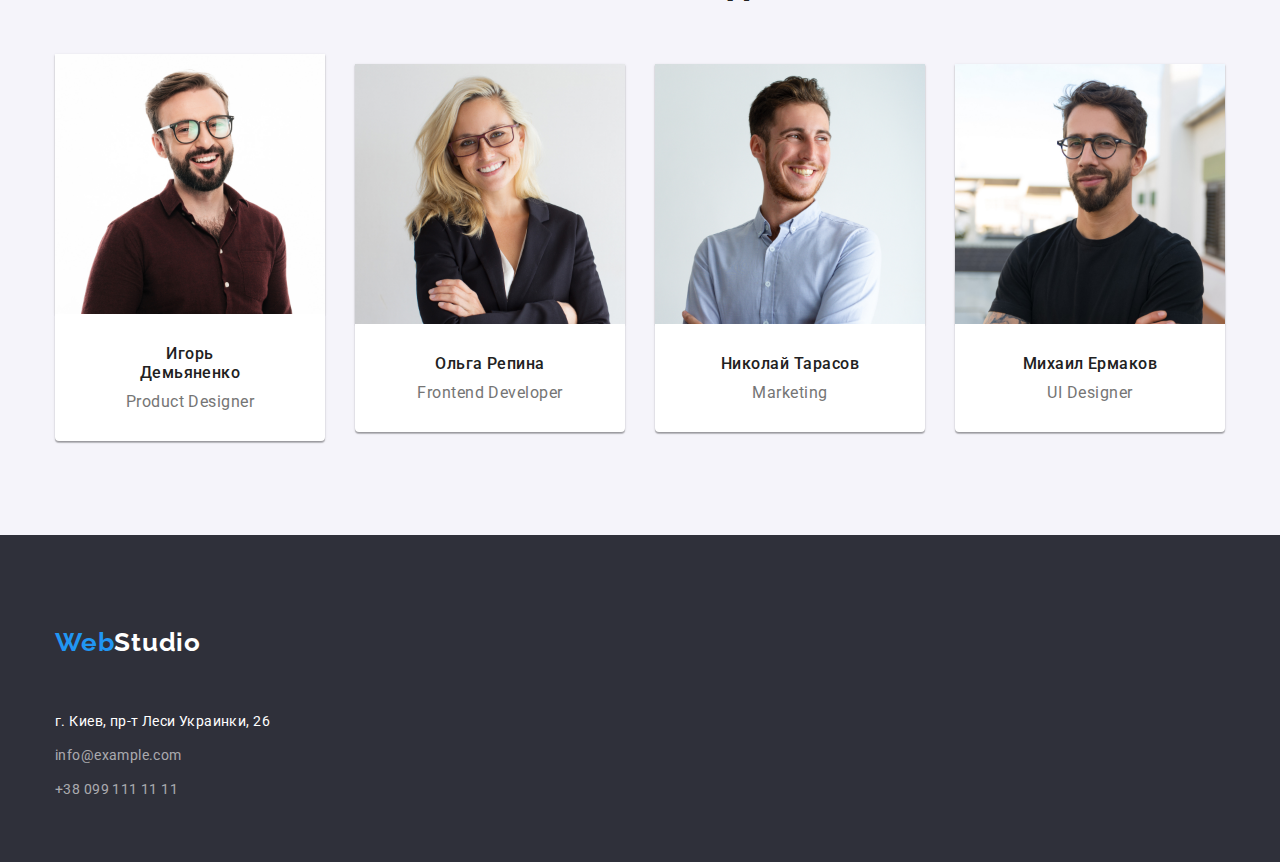
==== commit b8b65deb: "Margin and padding adjusted" ====
--- a/index.html
+++ b/index.html
@@ -57,10 +57,8 @@
     <main>
       <!-- HERO -->
       <section class="hero">
-        <div class="container">
-          <h1 class="hero-title">Эффективные решения для вашего бизнеса</h1>
-          <button class="modal-btn" type="button">Заказать услугу</button>
-        </div>
+        <h1 class="hero-title">Эффективные решения для вашего бизнеса</h1>
+        <button class="modal-btn" type="button">Заказать услугу</button>
       </section>
 
       <!-- ADVANTAGES -->
@@ -145,8 +143,10 @@
                 width="270"
                 height="260"
               />
-              <h3 class="team-title">Игорь Демьяненко</h3>
-              <p class="team-description" lang="en">Product Designer</p>
+              <div class="name-container">
+                <h3 class="team-title">Игорь Демьяненко</h3>
+                <p class="team-description" lang="en">Product Designer</p>
+              </div>
             </li>
             <li class="team-item">
               <img
@@ -156,8 +156,10 @@
                 width="270"
                 height="260"
               />
-              <h3 class="team-title">Ольга Репина</h3>
-              <p class="team-description" lang="en">Frontend Developer</p>
+              <div class="name-container">
+                <h3 class="team-title">Ольга Репина</h3>
+                <p class="team-description" lang="en">Frontend Developer</p>
+              </div>
             </li>
             <li class="team-item">
               <img
@@ -167,8 +169,10 @@
                 width="270"
                 height="260"
               />
-              <h3 class="team-title">Николай Тарасов</h3>
-              <p class="team-description" lang="en">Marketing</p>
+              <div class="name-container">
+                <h3 class="team-title">Николай Тарасов</h3>
+                <p class="team-description" lang="en">Marketing</p>
+              </div>
             </li>
             <li class="team-item">
               <img
@@ -178,8 +182,10 @@
                 width="270"
                 height="260"
               />
-              <h3 class="team-title">Михаил Ермаков</h3>
-              <p class="team-description" lang="en">UI Designer</p>
+              <div class="name-container">
+                <h3 class="team-title">Михаил Ермаков</h3>
+                <p class="team-description" lang="en">UI Designer</p>
+              </div>
             </li>
           </ul>
         </div>
--- a/CSS/style.css
+++ b/CSS/style.css
@@ -46,10 +46,6 @@
 /* index.html */
 
 /* HEADER */
-.header {
-  padding-top: 32px;
-  padding-bottom: 32px;
-}
 
 .header .container {
   display: flex;
@@ -82,6 +78,8 @@
   letter-spacing: 0.03em;
   color: var(--logo-color);
   margin-right: 92px;
+  display: block;
+  padding: 32px 0;
 }
 
 .logo-color {
@@ -94,6 +92,8 @@
   line-height: 1.143;
   letter-spacing: 0.02em;
   color: var(--secondary-color);
+  display: block;
+  padding: 32px 0;
 }
 
 .navigation-list .current {
@@ -111,6 +111,8 @@
   line-height: 1.143;
   letter-spacing: 0.02em;
   color: var(--main-color);
+  display: block;
+  padding: 32px 0;
 }
 
 .navigation-list-link:hover,
@@ -171,7 +173,7 @@
 /* ADVANTAGES */
 .advantages {
   padding-top: 94px;
-  padding-bottom: 47px;
+  padding-bottom: 94px;
 }
 
 .advantages-list {
@@ -204,7 +206,6 @@
 /* ABOUT US */
 
 .about {
-  padding-top: 47px;
   padding-bottom: 94px;
 }
 
@@ -241,10 +242,6 @@
   margin-right: 30px;
 }
 
-.team-item-img {
-  margin-bottom: 30px;
-}
-
 .team-title {
   margin-bottom: 10px;
 }
@@ -265,6 +262,19 @@
   text-align: center;
   letter-spacing: 0.03em;
   color: var(--main-color);
+}
+
+.name-container {
+  padding: 30px 59px;
+  background: var(--color-dark-theme);
+  box-shadow: 0px 1px 3px rgba(0, 0, 0, 0.12), 0px 1px 1px rgba(0, 0, 0, 0.14),
+    0px 2px 1px rgba(0, 0, 0, 0.2);
+  border-radius: 0px 0px 4px 4px;
+}
+
+.team-item-img {
+  box-shadow: 0px 1px 3px rgba(0, 0, 0, 0.12), 0px 1px 1px rgba(0, 0, 0, 0.14),
+    0px 2px 1px rgba(0, 0, 0, 0.2);
 }
 
 /* FOOTER */
@@ -285,7 +295,7 @@
 
 .footer-address-link,
 .footer-mail,
-.footer-tel {
+.footer-tel:not(:last-child) {
   display: block;
   margin-bottom: 10px;
 }
@@ -318,12 +328,23 @@
   color: var(--accent-color);
 }
 /* portfolio.html */
-
+/* HEADER */
+
+.header {
+  border: 1px solid #ececec;
+}
 /* GALERY */
 
 .galery {
   padding: 94px 0;
 }
+
+.galery-list {
+  display: flex;
+  align-items: center;
+  justify-content: center;
+}
+
 .galery-button {
   font-style: normal;
   font-weight: 500;
@@ -332,6 +353,24 @@
   text-align: center;
   letter-spacing: 0.03em;
   color: var(--secondary-color);
+  min-width: 73px;
+  height: 38px;
+  padding: 6px 22px;
+  background: #f5f4fa;
+  border-radius: 4px;
+  border: transparent;
+}
+
+.galery-list {
+  margin-bottom: 50px;
+}
+
+.galery-item {
+  align-items: center;
+}
+
+.galery-item:not(:last-child) {
+  margin-right: 8px;
 }
 
 .galery-button:hover,
@@ -340,6 +379,18 @@
   background: var(--accent-color);
 }
 
+.picture {
+  display: flex;
+  flex-wrap: wrap;
+}
+
+.picture-item:not(:nth-child(3n)) {
+  margin-right: 30px;
+}
+
+.picture-item:not(:nth-last-child(-n + 3)) {
+  margin-bottom: 30px;
+}
 .picture-title {
   font-weight: 700;
   font-size: 18px;
@@ -355,3 +406,10 @@
   letter-spacing: 0.03em;
   color: var(--main-color);
 }
+
+.picture-container {
+  background: var(--color-dark-theme);
+  border: 1px solid #eeeeee;
+  box-sizing: border-box;
+  padding: 20px 24px;
+}
